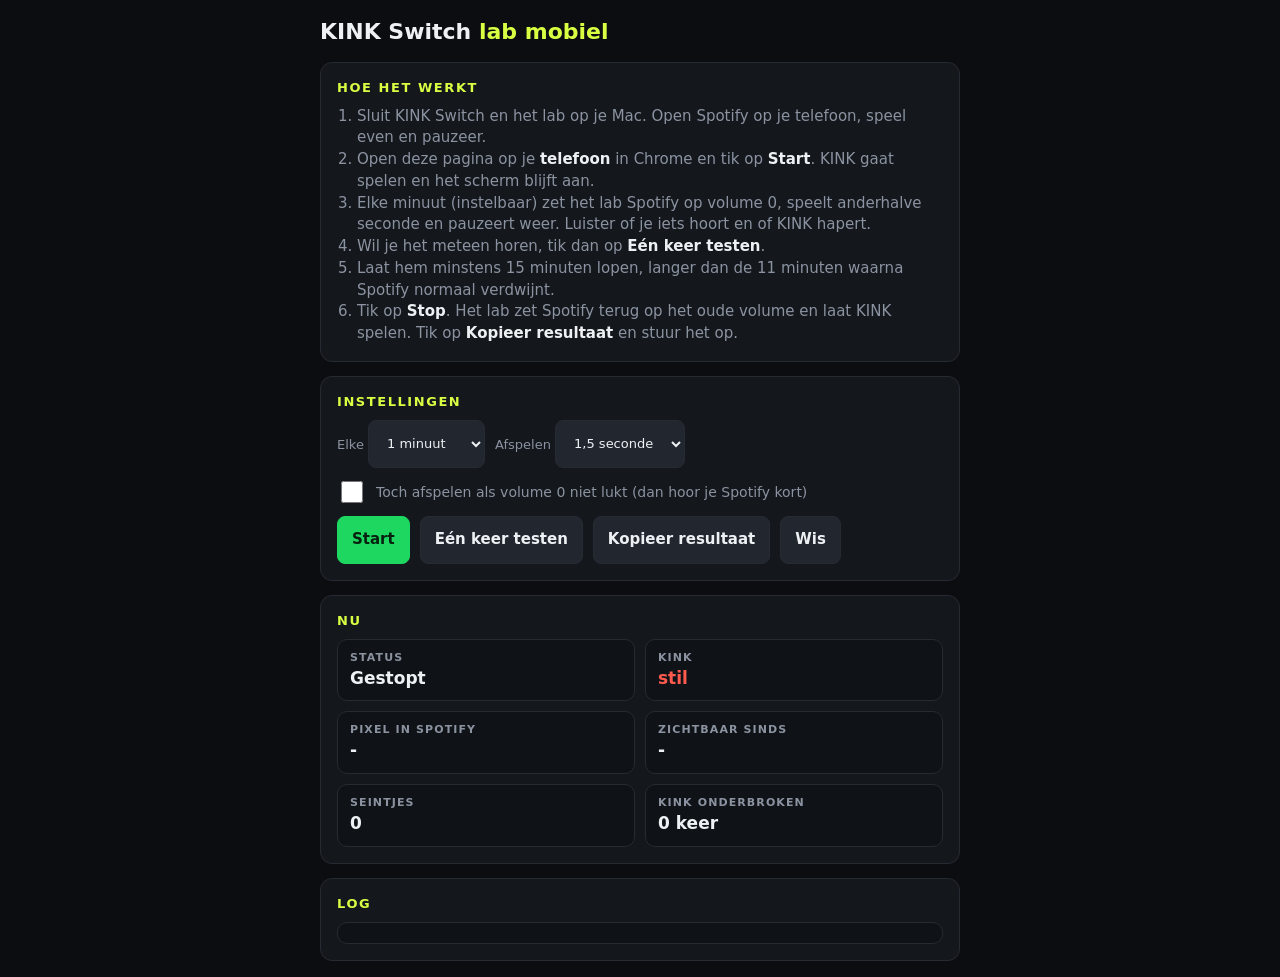
==== spotify-lab-mobiel.html @ db68f4b3 "Add files via upload mobiel lab" ====
<!doctype html>
<html lang="nl">
<head>
<meta charset="utf-8">
<meta name="viewport" content="width=device-width,initial-scale=1">
<title>KINK Switch lab mobiel</title>
<style>
:root{--bg:#0b0d10;--panel:#14171c;--line:#262a33;--text:#eef1f4;--muted:#8b93a1;--spot:#1ed760;--hot:#ff5a4e;--kink:#d9ff42}
*{box-sizing:border-box}
body{margin:0;background:var(--bg);color:var(--text);font:15px/1.45 system-ui,-apple-system,Segoe UI,Roboto,sans-serif;padding:16px}
main{max-width:640px;margin:0 auto;display:flex;flex-direction:column;gap:14px}
h1{margin:0;font-size:22px}h1 span{color:var(--kink)}
.card{background:var(--panel);border:1px solid var(--line);border-radius:12px;padding:16px}
.card h2{margin:0 0 8px;font-size:13px;letter-spacing:.12em;color:var(--kink)}
ol{margin:0;padding-left:20px;color:var(--muted)}ol b{color:var(--text)}
.row{display:flex;flex-wrap:wrap;gap:10px;align-items:center}
label{color:var(--muted);font-size:13px}
select,button{font:inherit;color:var(--text);background:#22262e;border:1px solid var(--line);border-radius:8px;padding:10px 14px;min-height:48px}
button{font-weight:800;cursor:pointer}
button.go{background:var(--spot);border-color:var(--spot);color:#06210f}
button.stop{background:var(--hot);border-color:var(--hot);color:#fff}
.chk{display:flex;gap:10px;align-items:center;color:var(--muted);font-size:14px}
.chk input{width:22px;height:22px;accent-color:var(--kink)}
.stats{display:grid;grid-template-columns:repeat(2,1fr);gap:10px}
.stat{background:#0f1216;border:1px solid var(--line);border-radius:10px;padding:10px 12px}
.stat small{display:block;color:var(--muted);font-size:11px;letter-spacing:.1em;font-weight:800}
.stat b{font-size:17px}
.good{color:var(--spot)}.bad{color:var(--hot)}
#log{background:#0f1216;border:1px solid var(--line);border-radius:10px;padding:10px;max-height:45vh;overflow:auto;font:12px/1.5 ui-monospace,Menlo,monospace;white-space:pre-wrap}
</style>
</head>
<body>
<main>
  <h1>KINK Switch <span>lab mobiel</span></h1>

  <div class="card">
    <h2>HOE HET WERKT</h2>
    <ol>
      <li>Sluit KINK Switch en het lab op je Mac. Open Spotify op je telefoon, speel even en pauzeer.</li>
      <li>Open deze pagina op je <b>telefoon</b> in Chrome en tik op <b>Start</b>. KINK gaat spelen en het scherm blijft aan.</li>
      <li>Elke minuut (instelbaar) zet het lab Spotify op volume 0, speelt anderhalve seconde en pauzeert weer. Luister of je iets hoort en of KINK hapert.</li>
      <li>Wil je het meteen horen, tik dan op <b>Eén keer testen</b>.</li>
      <li>Laat hem minstens 15 minuten lopen, langer dan de 11 minuten waarna Spotify normaal verdwijnt.</li>
      <li>Tik op <b>Stop</b>. Het lab zet Spotify terug op het oude volume en laat KINK spelen. Tik op <b>Kopieer resultaat</b> en stuur het op.</li>
    </ol>
  </div>

  <div class="card">
    <h2>INSTELLINGEN</h2>
    <div class="row">
      <label>Elke <select id="every">
        <option value="1">1 minuut</option><option value="3">3 minuten</option><option value="5">5 minuten</option><option value="9">9 minuten</option>
      </select></label>
      <label>Afspelen <select id="len">
        <option value="1500">1,5 seconde</option><option value="800">0,8 seconde</option><option value="3000">3 seconden</option>
      </select></label>
    </div>
    <label class="chk" style="margin-top:10px"><input type="checkbox" id="loud"> Toch afspelen als volume 0 niet lukt (dan hoor je Spotify kort)</label>
    <div class="row" style="margin-top:10px">
      <button id="start" class="go">Start</button>
      <button id="once">Eén keer testen</button>
      <button id="copy">Kopieer resultaat</button>
      <button id="clear">Wis</button>
    </div>
  </div>

  <div class="card">
    <h2>NU</h2>
    <div class="stats">
      <div class="stat"><small>STATUS</small><b id="sRun">Gestopt</b></div>
      <div class="stat"><small>KINK</small><b id="sKink">Uit</b></div>
      <div class="stat"><small>PIXEL IN SPOTIFY</small><b id="sDev">-</b></div>
      <div class="stat"><small>ZICHTBAAR SINDS</small><b id="sSince">-</b></div>
      <div class="stat"><small>SEINTJES</small><b id="sPings">0</b></div>
      <div class="stat"><small>KINK ONDERBROKEN</small><b id="sHits">0 keer</b></div>
    </div>
  </div>

  <div class="card">
    <h2>LOG</h2>
    <div id="log"></div>
  </div>
</main>
<audio id="radio" preload="none"></audio>
<script>
// Testpagina voor de telefoon: houdt Spotify wakker door hem kort op volume 0 te laten spelen, terwijl KINK speelt.
// Gebruikt de koppeling van KINK Switch (zelfde adres). Raakt de app zelf niet aan.
const $=id=>document.getElementById(id);
const STREAM='https://playerservices.streamtheworld.com/api/livestream-redirect/KINK.mp3';
function ls(k,v){try{if(v===undefined)return localStorage.getItem(k);if(v===null)localStorage.removeItem(k);else localStorage.setItem(k,v)}catch(e){return null}}
const t2=d=>new Date(d).toLocaleTimeString('nl-NL',{hour:'2-digit',minute:'2-digit',second:'2-digit'});
const mins=ms=>Math.round(ms/60000)+' min';
const sleep=ms=>new Promise(r=>setTimeout(r,ms));

let log=[];try{log=JSON.parse(ls('ks_lab2')||'[]')}catch(e){}
let run=false,startedAt=0,pings=0,hits=0,visible=null,seen=null,lastPing=0,lastCheck=0,pinging=false,ourPause=false,wake=null;
function L(m,c){log.push({t:Date.now(),m,c:c||''});try{ls('ks_lab2',JSON.stringify(log.slice(-600)))}catch(e){}renderLog()}
function renderLog(){const el=$('log');el.innerHTML='';log.slice(-250).forEach(e=>{const d=document.createElement('div');d.textContent=t2(e.t)+'  '+e.m;if(e.c)d.className=e.c;el.appendChild(d)});el.scrollTop=el.scrollHeight}
function render(){
  $('sRun').textContent=run?'Loopt, elke '+$('every').value+' min':'Gestopt';
  $('start').textContent=run?'Stop':'Start';$('start').className=run?'stop':'go';
  $('sKink').innerHTML=radio.paused?'<span class="bad">stil</span>':'<span class="good">speelt</span>';
  $('sDev').innerHTML=visible===null?'-':visible?'<span class="good">zichtbaar</span>':'<span class="bad">weg</span>';
  $('sSince').textContent=seen?t2(seen)+' ('+mins(Date.now()-seen)+')':'-';
  $('sPings').textContent=pings;$('sHits').textContent=hits+' keer';
}

/* Sleutel: zelfde aanpak als de app */
let token=null,tokenExpiry=0,refreshing=null;
function freshStored(){const t=ls('ks_token'),e=+(ls('ks_expiry')||0);return t&&Date.now()<e-60000?{t,e}:null}
async function getToken(){
  if(token&&Date.now()<tokenExpiry-60000)return token;
  const f=freshStored();if(f){token=f.t;tokenExpiry=f.e;return token}
  if(!refreshing)refreshing=doRefresh().finally(()=>{refreshing=null});
  return refreshing;
}
async function doRefresh(){
  const runR=async()=>{
    const f=freshStored();if(f){token=f.t;tokenExpiry=f.e;return token}
    const refresh=ls('ks_refresh'),id=ls('ks_client');
    if(!refresh||!id)throw Error('Niet gekoppeld. Koppel eerst Spotify in KINK Switch op deze telefoon.');
    const r=await fetch('https://accounts.spotify.com/api/token',{method:'POST',headers:{'Content-Type':'application/x-www-form-urlencoded'},body:new URLSearchParams({client_id:id,grant_type:'refresh_token',refresh_token:refresh})});
    const d=await r.json().catch(()=>({}));
    if(!r.ok){const f2=freshStored();if(f2&&ls('ks_refresh')!==refresh){token=f2.t;tokenExpiry=f2.e;return token}throw Error('Sleutel vernieuwen mislukt: '+(d.error||r.status))}
    token=d.access_token;tokenExpiry=Date.now()+d.expires_in*1000;ls('ks_token',token);ls('ks_expiry',String(tokenExpiry));if(d.refresh_token)ls('ks_refresh',d.refresh_token);
    L('Sleutel vernieuwd');return token;
  };
  return (navigator.locks&&navigator.locks.request)?navigator.locks.request('kink-switch-token',runR):runR();
}
async function api(path,method='GET',body){
  const t=await getToken();
  const r=await fetch('https://api.spotify.com/v1'+path,{method,headers:{Authorization:'Bearer '+t,'Content-Type':'application/json'},...(body?{body:JSON.stringify(body)}:{})});
  if(r.status===401){token=null;ls('ks_expiry','0');throw Error('401, sleutel wordt vernieuwd')}
  if(r.status===204||r.status===202)return null;
  const txt=await r.text();let d=null;try{d=txt?JSON.parse(txt):null}catch(e){}
  if(!r.ok)throw Error(r.status+' '+(d?.error?.message||'')+(d?.error?.reason?' / '+d.error.reason:''));
  return d;
}

/* Je telefoon in de lijst van Spotify */
const myKey=()=>ls('ks_myDeviceName')||'';
function findMe(list){const k=myKey();return list.find(x=>x.name+'|'+x.type===k)||list.find(x=>x.type==='Smartphone')||null}
async function checkDev(){
  let list=[];try{list=(await api('/me/player/devices'))?.devices||[]}catch(e){L('Lijst ophalen mislukt: '+e.message,'bad');return null}
  const d=findMe(list),now=Date.now();
  if(d&&visible!==true){seen=now;L('Zichtbaar: '+d.name+(d.is_active?' (actief)':'')+(d.supports_volume===false?', volume niet op afstand te regelen':''),'good')}
  if(!d&&visible===true)L('WEG: telefoon verdwenen uit Spotify, na '+(seen?mins(now-seen):'?')+' zichtbaar','bad');
  if(!d&&visible===null)L('Telefoon niet zichtbaar in Spotify: open Spotify, speel even en pauzeer','bad');
  visible=!!d;render();return d;
}

/* KINK */
const radio=$('radio');
radio.addEventListener('pause',()=>{if(ourPause){ourPause=false;return}if(run){hits++;L('KINK werd onderbroken'+(pinging?' tijdens het seintje':''),'bad')}render()});
radio.addEventListener('playing',render);
async function playKink(){try{radio.src=STREAM+'?_='+Date.now();await radio.play();return true}catch(e){L('KINK start niet: '+e.message,'bad');return false}}

/* Het seintje: volume 0, kort spelen, pauze, volume terug */
async function ping(manual){
  if(pinging)return;pinging=true;
  try{
    const d=await checkDev();
    if(!d){L('Seintje kan niet: telefoon is niet zichtbaar in Spotify','bad');return}
    let p=null;try{p=await api('/me/player')}catch(e){}
    if(p&&p.is_playing){L('Seintje overgeslagen: Spotify speelt al');return}
    const vol=p&&p.device&&p.device.id===d.id&&typeof p.device.volume_percent==='number'?p.device.volume_percent:(typeof d.volume_percent==='number'?d.volume_percent:null);
    let muted=false;
    try{await api('/me/player/volume?volume_percent=0&device_id='+encodeURIComponent(d.id),'PUT');muted=true}catch(e){L('Volume op 0 lukt niet: '+e.message,'bad')}
    if(!muted&&!$('loud').checked){L('Seintje overgeslagen: volume kon niet op 0 (vink "Toch afspelen" aan om het te horen)');return}
    const len=+$('len').value,t0=Date.now();
    const kinkBefore=!radio.paused;
    try{await api('/me/player/play?device_id='+encodeURIComponent(d.id),'PUT')}
    catch(e){
      // Niets geladen? Dan je playlist
      const pl=ls('ks_playlist');
      if(pl)await api('/me/player/play?device_id='+encodeURIComponent(d.id),'PUT',{context_uri:pl});else throw e;
    }
    await sleep(len);
    try{await api('/me/player/pause?device_id='+encodeURIComponent(d.id),'PUT')}catch(e){L('Pauzeren mislukt: '+e.message,'bad')}
    if(muted&&vol!==null){try{await api('/me/player/volume?volume_percent='+vol+'&device_id='+encodeURIComponent(d.id),'PUT')}catch(e){L('Volume terugzetten mislukt: '+e.message,'bad')}}
    pings++;lastPing=Date.now();
    L((manual?'Test: ':'Seintje: ')+(muted?'volume 0':'HOORBAAR')+', '+(len/1000).toString().replace('.',',')+' s gespeeld'+(vol!==null?', volume terug op '+vol+'%':'')+' ('+(Date.now()-t0)+' ms)');
    // KINK weer aan als Android hem heeft stilgezet
    await sleep(400);
    if(kinkBefore&&radio.paused){const t1=Date.now();if(await playKink())L('KINK weer gestart na '+(Date.now()-t1)+' ms','good')}
  }catch(e){L('Seintje mislukt: '+e.message,'bad')}
  finally{pinging=false;render()}
}

/* Klok */
function tick(){
  if(!run)return render();
  const n=Date.now();
  if(n-lastCheck>=30000){lastCheck=n;checkDev()}
  if(n-lastPing>=$('every').value*60000)ping(false);
  render();
}
try{const w=new Worker(URL.createObjectURL(new Blob(['setInterval(()=>postMessage(0),2000)'],{type:'text/javascript'})));w.onmessage=tick}catch(e){setInterval(tick,2000)}
async function keepAwake(){try{if('wakeLock' in navigator)wake=await navigator.wakeLock.request('screen')}catch(e){}}
document.addEventListener('visibilitychange',()=>{if(document.visibilityState==='visible'&&run)keepAwake()});

$('start').onclick=async()=>{
  if(!run){
    run=true;startedAt=Date.now();pings=0;hits=0;visible=null;seen=null;lastCheck=0;lastPing=Date.now();
    L('--- Start: seintje elke '+$('every').value+' min, '+$('len').selectedOptions[0].textContent+' ---');
    await keepAwake();await playKink();await checkDev();
  }else{
    run=false;L('--- Gestopt na '+mins(Date.now()-startedAt)+': '+pings+' seintjes, KINK '+hits+' keer onderbroken ---');
    try{wake&&wake.release()}catch(e){}
    if(radio.paused)await playKink();
  }
  render();
};
$('once').onclick=async()=>{if(radio.paused){await playKink();await sleep(2500)}ping(true)};
$('copy').onclick=async()=>{
  const t='KINK Switch lab mobiel\nSeintjes: '+pings+', KINK onderbroken: '+hits+'\n----\n'+log.map(e=>t2(e.t)+'  '+e.m).join('\n');
  try{await navigator.clipboard.writeText(t);$('copy').textContent='Gekopieerd'}catch(e){prompt('Kopieer het resultaat',t)}
  setTimeout(()=>$('copy').textContent='Kopieer resultaat',1500);
};
$('clear').onclick=()=>{log=[];ls('ks_lab2',null);renderLog()};
renderLog();render();
</script>
</body>
</html>
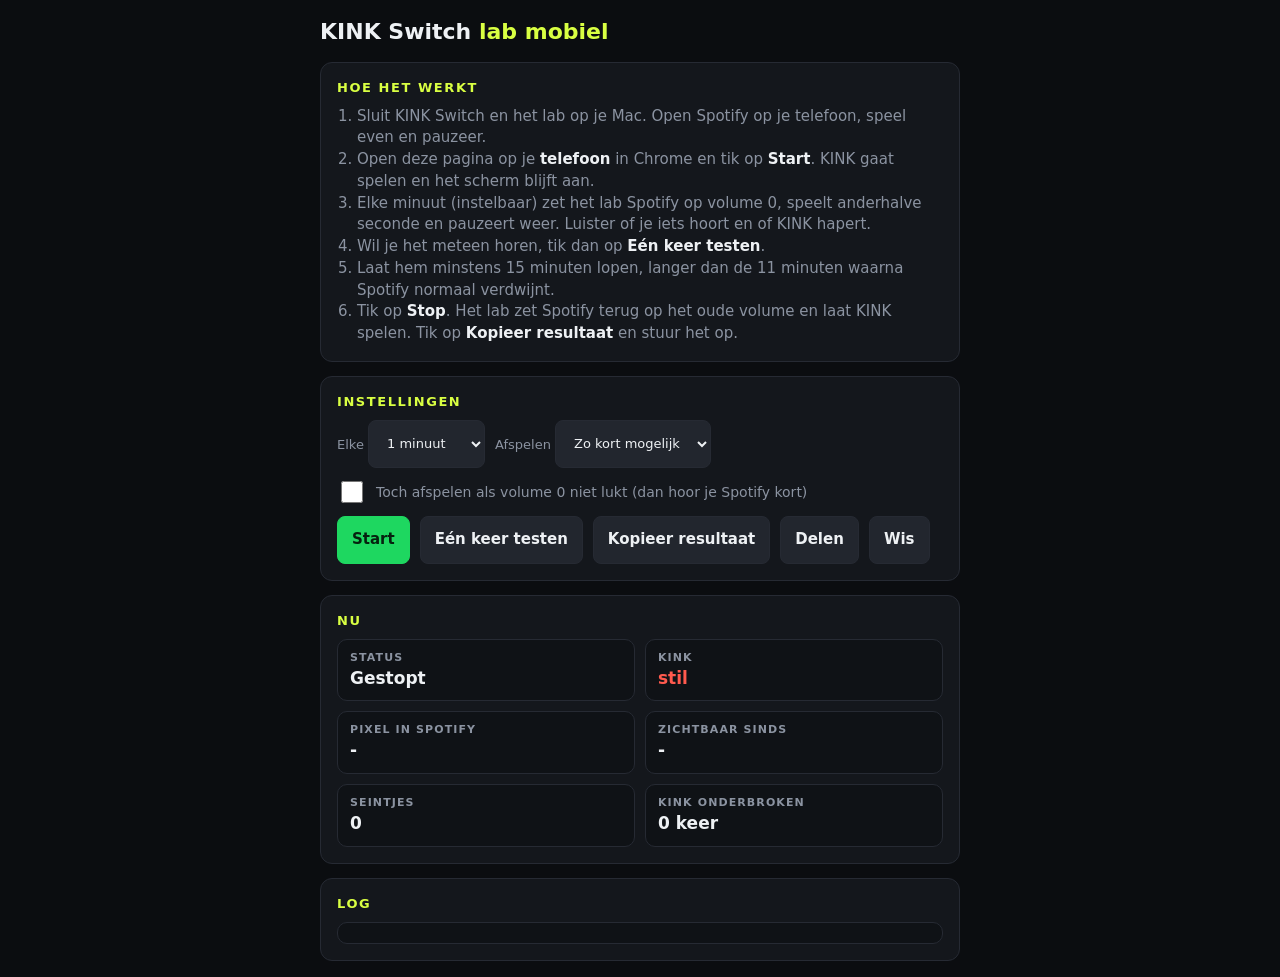
==== commit 1e18eaa8: "Add files via upload Labs: share button and shortest keep-awake ping  - spotify-lab.html and spoti" ====
--- a/spotify-lab-mobiel.html
+++ b/spotify-lab-mobiel.html
@@ -52,7 +52,7 @@
         <option value="1">1 minuut</option><option value="3">3 minuten</option><option value="5">5 minuten</option><option value="9">9 minuten</option>
       </select></label>
       <label>Afspelen <select id="len">
-        <option value="1500">1,5 seconde</option><option value="800">0,8 seconde</option><option value="3000">3 seconden</option>
+        <option value="min">Zo kort mogelijk</option><option value="1500">1,5 seconde</option><option value="800">0,8 seconde</option><option value="3000">3 seconden</option>
       </select></label>
     </div>
     <label class="chk" style="margin-top:10px"><input type="checkbox" id="loud"> Toch afspelen als volume 0 niet lukt (dan hoor je Spotify kort)</label>
@@ -60,6 +60,7 @@
       <button id="start" class="go">Start</button>
       <button id="once">Eén keer testen</button>
       <button id="copy">Kopieer resultaat</button>
+      <button id="share">Delen</button>
       <button id="clear">Wis</button>
     </div>
   </div>
@@ -167,7 +168,7 @@
     let muted=false;
     try{await api('/me/player/volume?volume_percent=0&device_id='+encodeURIComponent(d.id),'PUT');muted=true}catch(e){L('Volume op 0 lukt niet: '+e.message,'bad')}
     if(!muted&&!$('loud').checked){L('Seintje overgeslagen: volume kon niet op 0 (vink "Toch afspelen" aan om het te horen)');return}
-    const len=+$('len').value,t0=Date.now();
+    const len=$('len').value==='min'?0:+$('len').value,t0=Date.now();
     const kinkBefore=!radio.paused;
     try{await api('/me/player/play?device_id='+encodeURIComponent(d.id),'PUT')}
     catch(e){
@@ -175,11 +176,17 @@
       const pl=ls('ks_playlist');
       if(pl)await api('/me/player/play?device_id='+encodeURIComponent(d.id),'PUT',{context_uri:pl});else throw e;
     }
-    await sleep(len);
+    let played=len;
+    if($('len').value==='min'){
+      // Pauzeren zodra Spotify meldt dat hij speelt (maximaal 3 seconden wachten)
+      const tp=Date.now();let ok=false;
+      while(Date.now()-tp<3000){try{const q=await api('/me/player');if(q&&q.is_playing){ok=true;break}}catch(e){}await sleep(120)}
+      played=Date.now()-tp;if(!ok)L('Spotify meldde binnen 3 s niet dat hij speelde','bad');
+    }else await sleep(len);
     try{await api('/me/player/pause?device_id='+encodeURIComponent(d.id),'PUT')}catch(e){L('Pauzeren mislukt: '+e.message,'bad')}
     if(muted&&vol!==null){try{await api('/me/player/volume?volume_percent='+vol+'&device_id='+encodeURIComponent(d.id),'PUT')}catch(e){L('Volume terugzetten mislukt: '+e.message,'bad')}}
     pings++;lastPing=Date.now();
-    L((manual?'Test: ':'Seintje: ')+(muted?'volume 0':'HOORBAAR')+', '+(len/1000).toString().replace('.',',')+' s gespeeld'+(vol!==null?', volume terug op '+vol+'%':'')+' ('+(Date.now()-t0)+' ms)');
+    L((manual?'Test: ':'Seintje: ')+(muted?'volume 0':'HOORBAAR')+', '+(played/1000).toFixed(1).replace('.',',')+' s gespeeld'+($('len').value==='min'?' (zo kort mogelijk)':'')+(vol!==null?', volume terug op '+vol+'%':'')+' ('+(Date.now()-t0)+' ms)');
     // KINK weer aan als Android hem heeft stilgezet
     await sleep(400);
     if(kinkBefore&&radio.paused){const t1=Date.now();if(await playKink())L('KINK weer gestart na '+(Date.now()-t1)+' ms','good')}
@@ -202,7 +209,7 @@
 $('start').onclick=async()=>{
   if(!run){
     run=true;startedAt=Date.now();pings=0;hits=0;visible=null;seen=null;lastCheck=0;lastPing=Date.now();
-    L('--- Start: seintje elke '+$('every').value+' min, '+$('len').selectedOptions[0].textContent+' ---');
+    L('--- Start: seintje elke '+$('every').value+' min, '+$('len').selectedOptions[0].textContent.toLowerCase()+' ---');
     await keepAwake();await playKink();await checkDev();
   }else{
     run=false;L('--- Gestopt na '+mins(Date.now()-startedAt)+': '+pings+' seintjes, KINK '+hits+' keer onderbroken ---');
@@ -212,6 +219,19 @@
   render();
 };
 $('once').onclick=async()=>{if(radio.paused){await playKink();await sleep(2500)}ping(true)};
+
+// Delen: als tekstbestand via het deelmenu (bijvoorbeeld naar Google Drive), anders als tekst, anders downloaden
+async function shareResult(text,prefix){
+  const d=new Date(),p=n=>String(n).padStart(2,'0');
+  const name=prefix+'-'+d.getFullYear()+'-'+p(d.getMonth()+1)+'-'+p(d.getDate())+'-'+p(d.getHours())+p(d.getMinutes())+'.txt';
+  const file=new File([text],name,{type:'text/plain'});
+  try{
+    if(navigator.canShare&&navigator.canShare({files:[file]})){await navigator.share({files:[file],title:name});return}
+    if(navigator.share){await navigator.share({title:name,text});return}
+  }catch(e){if(e&&e.name==='AbortError')return}
+  const a=document.createElement('a');a.href=URL.createObjectURL(file);a.download=name;document.body.appendChild(a);a.click();a.remove();
+}
+$('share').onclick=()=>shareResult('KINK Switch lab mobiel\nSeintjes: '+pings+', KINK onderbroken: '+hits+'\n----\n'+log.map(e=>t2(e.t)+'  '+e.m).join('\n'),'kink-lab-mobiel');
 $('copy').onclick=async()=>{
   const t='KINK Switch lab mobiel\nSeintjes: '+pings+', KINK onderbroken: '+hits+'\n----\n'+log.map(e=>t2(e.t)+'  '+e.m).join('\n');
   try{await navigator.clipboard.writeText(t);$('copy').textContent='Gekopieerd'}catch(e){prompt('Kopieer het resultaat',t)}
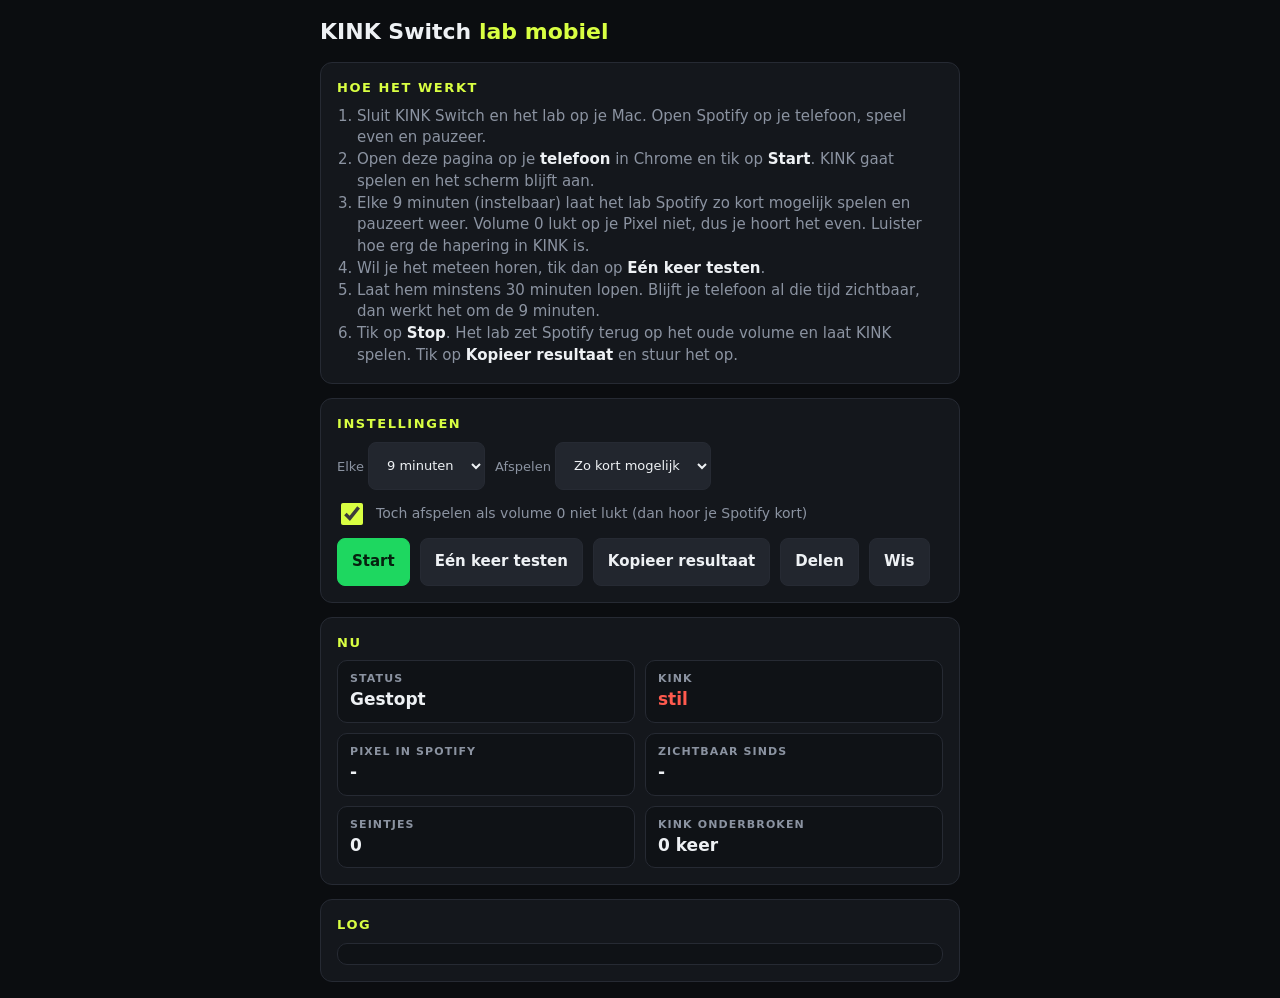
==== commit e84e2d4a: "Add files via upload v23: keep Spotify awake, cleaner diagnose log and remove what's no longer neede" ====
--- a/spotify-lab-mobiel.html
+++ b/spotify-lab-mobiel.html
@@ -38,9 +38,9 @@
     <ol>
       <li>Sluit KINK Switch en het lab op je Mac. Open Spotify op je telefoon, speel even en pauzeer.</li>
       <li>Open deze pagina op je <b>telefoon</b> in Chrome en tik op <b>Start</b>. KINK gaat spelen en het scherm blijft aan.</li>
-      <li>Elke minuut (instelbaar) zet het lab Spotify op volume 0, speelt anderhalve seconde en pauzeert weer. Luister of je iets hoort en of KINK hapert.</li>
+      <li>Elke 9 minuten (instelbaar) laat het lab Spotify zo kort mogelijk spelen en pauzeert weer. Volume 0 lukt op je Pixel niet, dus je hoort het even. Luister hoe erg de hapering in KINK is.</li>
       <li>Wil je het meteen horen, tik dan op <b>Eén keer testen</b>.</li>
-      <li>Laat hem minstens 15 minuten lopen, langer dan de 11 minuten waarna Spotify normaal verdwijnt.</li>
+      <li>Laat hem minstens 30 minuten lopen. Blijft je telefoon al die tijd zichtbaar, dan werkt het om de 9 minuten.</li>
       <li>Tik op <b>Stop</b>. Het lab zet Spotify terug op het oude volume en laat KINK spelen. Tik op <b>Kopieer resultaat</b> en stuur het op.</li>
     </ol>
   </div>
@@ -49,13 +49,13 @@
     <h2>INSTELLINGEN</h2>
     <div class="row">
       <label>Elke <select id="every">
-        <option value="1">1 minuut</option><option value="3">3 minuten</option><option value="5">5 minuten</option><option value="9">9 minuten</option>
+        <option value="9">9 minuten</option><option value="5">5 minuten</option><option value="3">3 minuten</option><option value="1">1 minuut</option>
       </select></label>
       <label>Afspelen <select id="len">
         <option value="min">Zo kort mogelijk</option><option value="1500">1,5 seconde</option><option value="800">0,8 seconde</option><option value="3000">3 seconden</option>
       </select></label>
     </div>
-    <label class="chk" style="margin-top:10px"><input type="checkbox" id="loud"> Toch afspelen als volume 0 niet lukt (dan hoor je Spotify kort)</label>
+    <label class="chk" style="margin-top:10px"><input type="checkbox" id="loud" checked> Toch afspelen als volume 0 niet lukt (dan hoor je Spotify kort)</label>
     <div class="row" style="margin-top:10px">
       <button id="start" class="go">Start</button>
       <button id="once">Eén keer testen</button>
@@ -158,7 +158,7 @@
 
 /* Het seintje: volume 0, kort spelen, pauze, volume terug */
 async function ping(manual){
-  if(pinging)return;pinging=true;
+  if(pinging)return;pinging=true;if(!manual)lastPing=Date.now();
   try{
     const d=await checkDev();
     if(!d){L('Seintje kan niet: telefoon is niet zichtbaar in Spotify','bad');return}
@@ -167,7 +167,7 @@
     const vol=p&&p.device&&p.device.id===d.id&&typeof p.device.volume_percent==='number'?p.device.volume_percent:(typeof d.volume_percent==='number'?d.volume_percent:null);
     let muted=false;
     try{await api('/me/player/volume?volume_percent=0&device_id='+encodeURIComponent(d.id),'PUT');muted=true}catch(e){L('Volume op 0 lukt niet: '+e.message,'bad')}
-    if(!muted&&!$('loud').checked){L('Seintje overgeslagen: volume kon niet op 0 (vink "Toch afspelen" aan om het te horen)');return}
+    if(!muted&&!$('loud').checked){lastPing=Date.now();L('Seintje overgeslagen: volume kon niet op 0 (vink "Toch afspelen" aan om het te horen)');return}
     const len=$('len').value==='min'?0:+$('len').value,t0=Date.now();
     const kinkBefore=!radio.paused;
     try{await api('/me/player/play?device_id='+encodeURIComponent(d.id),'PUT')}
